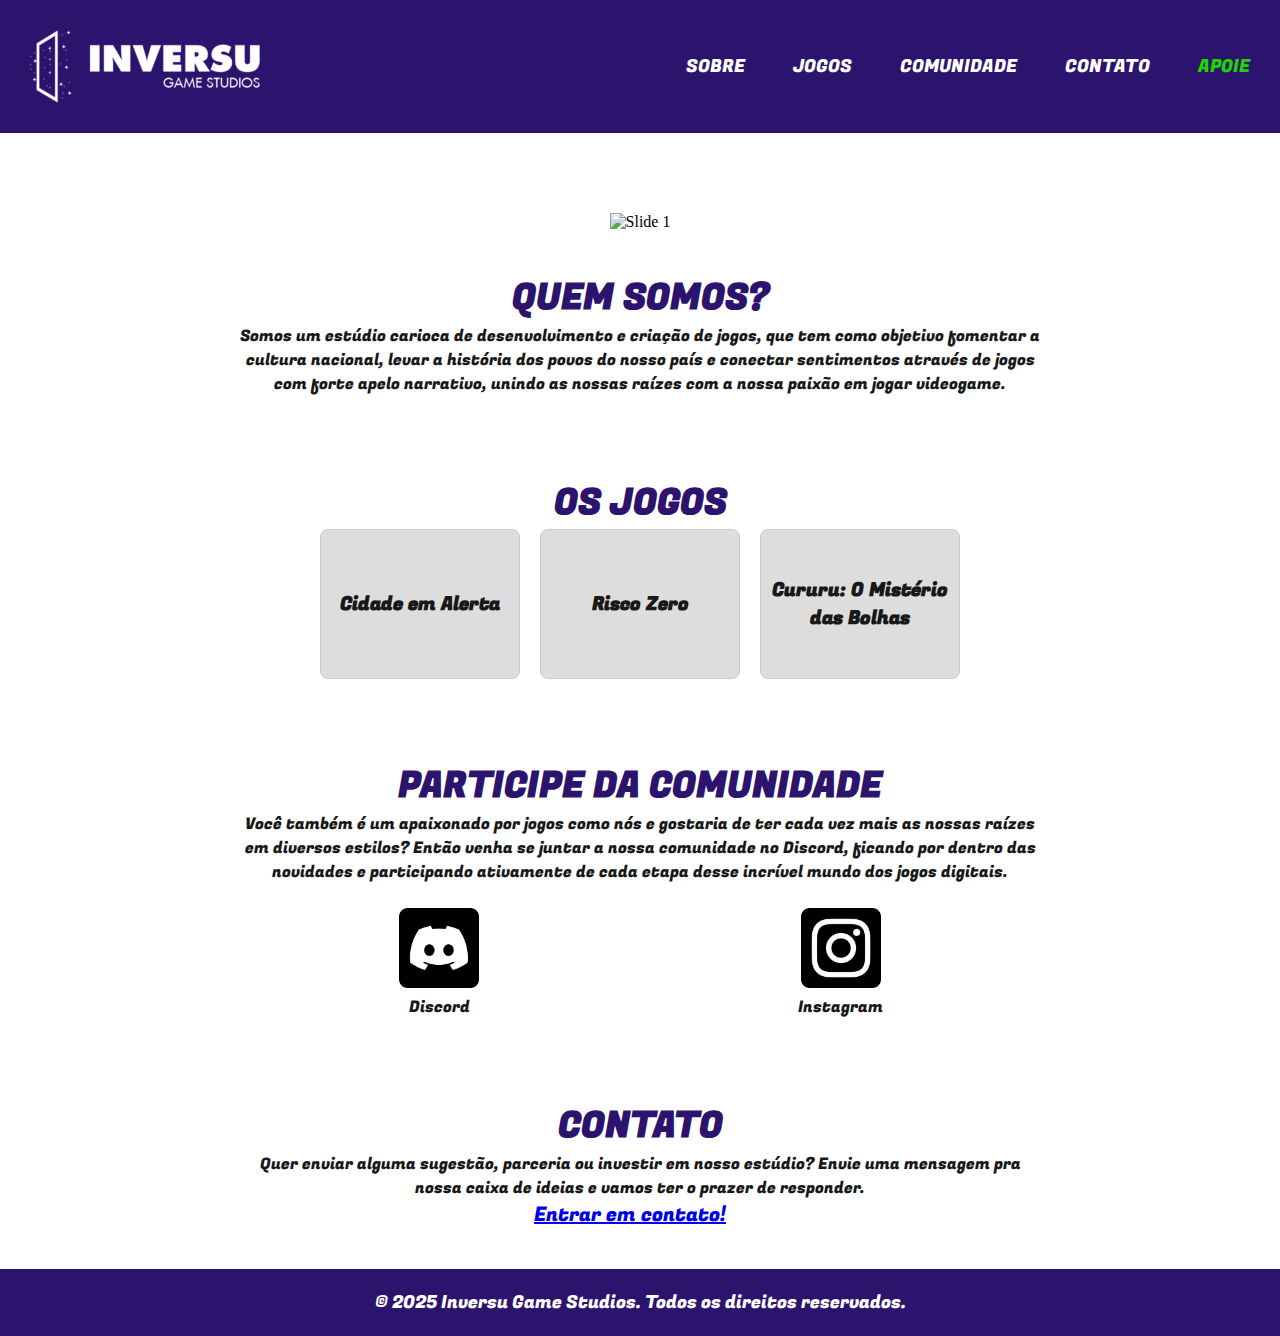
==== main.html @ 65539d63 "Landing page updated. Old index moved to main.html" ====
<!DOCTYPE html>
<html lang="pt-br">
<head>
    <meta charset="UTF-8">
    <meta name="viewport" content="width=device-width, initial-scale=1.0">
    <title>Inversu Game Studios</title>
    <link rel="stylesheet" href="styles.css">
    <link rel="stylesheet" href="https://cdnjs.cloudflare.com/ajax/libs/slick-carousel/1.8.1/slick.min.css">
    <link rel="stylesheet" href="https://cdnjs.cloudflare.com/ajax/libs/slick-carousel/1.8.1/slick-theme.min.css">
    <link rel="preconnect" href="https://fonts.googleapis.com">
    <link rel="preconnect" href="https://fonts.gstatic.com" crossorigin>
    <link href="https://fonts.googleapis.com/css2?family=Fugaz+One&family=Roboto:ital,wght@0,100;0,300;0,400;0,500;0,700;0,900;1,100;1,300;1,400;1,500;1,700;1,900&display=swap" rel="stylesheet">
    <link rel="icon" type="image/x-icon" href="./Images/INVERSU_STUDIO_favicon.png">
</head>
<body>
    <!-- Cabeçalho -->
    <header class="site-header">
        <div class="logo-img">
            <img src="./Images/INVERSU_STUDIO_small.png">
        </div>
        <nav>
            <ul class="white-text-menu">
                <li><a href="#sobre" class="nav-link">SOBRE</a></li>
                <li><a href="#jogos" class="nav-link">JOGOS</a></li>
                <li><a href="#comunidade" class="nav-link">COMUNIDADE</a></li>
                <li><a href="#contato" class="nav-link">CONTATO</a></li>
                <li><a href="https://www.catarse.me/riscozero" class="support-text">APOIE</a></li>
            </ul>
        </nav>
    </header>

    <!-- Carrossel -->

    <!-- Conteúdo principal -->
    <main>

        <div class="carousel"> 
            <div class="carousel-images">
            <img src="./Images/BANNER_1.png" alt="Slide 1">
            <img src="./Images/BANNER_2.png" alt="Slide 2">
            </div>
        </div>

        <!-- Seção SOBRE -->
        <section id="sobre">
            <div class="section-text">
                <h2>QUEM SOMOS?</h2>
            </div>
            <div class="common-text">
                <p>Somos um estúdio carioca de desenvolvimento e criação de jogos, que tem como objetivo fomentar a cultura nacional, levar a história dos povos do nosso país e conectar sentimentos através de jogos com forte apelo narrativo, unindo as nossas raízes com a nossa paixão em jogar videogame.</p>
            </div>
        </section>

        <!-- Seção JOGOS -->
        <section id="jogos">
            <div class="section-text">
                <h2>OS JOGOS</h2>
            </div>
            <div class="games">
                <div class="game-card">
                    <h3>Cidade em Alerta</h3>
                </div>
                <div class="game-card">
                    <h3>Risco Zero</h3>
                </div>
                <div class="game-card">
                    <h3>Cururu: O Mistério das Bolhas</h3>
                </div>
            </div>
        </section>

        <!-- Seção COMUNIDADE -->
        <section id="comunidade">
            <div class="section-text">
                <h2>PARTICIPE DA COMUNIDADE</h2>
            </div>
            <div class="common-text">
                <p>Você também é um apaixonado por jogos como nós e gostaria de ter cada vez mais as nossas raízes em diversos estilos? Então venha se juntar a nossa comunidade no Discord, ficando por dentro das novidades e participando ativamente de cada etapa desse incrível mundo dos jogos digitais.
            </p>
            <div class="row">
                <div class="column">
                  <a href="https://discord.gg/qdgbyFQS" target="_blank"><img src="Images\social\discord.png" alt="Discord Icon"></a>
                  <p>Discord</p> 
                </div>
                <div class="column">
                    <a href="https://www.instagram.com/inversustudio?igsh=MTQ0eHlmcHlidjhmcw==" target="_blank"><img src="Images\social\instagram.png" alt="Instagram Icon"></a>
                    <p>Instagram</p> 
                </div>
              </div>
            </div>
        </section>

        <!-- Seção CONTATO -->
        <section id="contato">
            <div class="section-text">
                <h2>CONTATO</h2>
            </div>    
            <div class="contact-container">
                <div class="common-text">
                    <p>Quer enviar alguma sugestão, parceria ou investir em nosso estúdio? Envie uma mensagem pra nossa caixa de ideias e vamos ter o prazer de responder.</p>
                    <div class="contact-text">
                    <a href="mailto:games@inversustudio.com.br?subject=Contato&body=Olá, gostaria de mais informações!" target="_blank">Entrar em contato!</a>
                    </div>
                </div>
                <br>
            </div>
        </section>
    </main>

    <!-- Rodapé -->
    <footer class="site-footer">
        <div class="white-text">
            <p>© 2025 Inversu Game Studios. Todos os direitos reservados.</p>
        </div>
    </footer>

</body>
</html>
<script src="./JS/carrossel.js"></script>
---- styles.css ----
* {
    margin: 0;
    padding: 0;
    box-sizing: border-box;
}


/* Cabeçalho */


.site-header {
    display: flex;
    justify-content: space-between;
    align-items: center;
    padding: 30px;
    background-color: #2c136d;
    overflow-x: hidden;
}

.logo-img{
    display: flex;
    max-width: 10%;
    max-height: 10%;
}

.section-1{
    background-color: #181818;
}

.section-text{
    font-family: "Fugaz One", serif;
    font-weight: 400;
    font-style: normal;
    font-size: 24px;
    color:#2c136d
}

.support-text{
    font-family: "Fugaz One", serif;
    font-weight: 400;
    font-style: normal;
    font-size: 18px;
    color:#1FD400;
    text-decoration:none;
}

.common-text{
    font-family: "Fugaz One", serif;
    font-weight: 400;
    font-style: normal;
    font-size: 16px;
    max-width: 800px;
    color:#181818;
    margin: 0 auto; /* Centraliza horizontalmente */
    text-align: center; /* Centraliza o texto dentro do container */
}

.white-text{
    font-family: "Fugaz One", serif;
    font-weight: 400;
    font-style: normal;
    font-size: 18px;
    color:#ffffff;
}

.white-text-menu{
    font-family: "Fugaz One", serif;
    font-weight: 400;
    font-style: normal;
    font-size: 18px;
    color:#d6d6d6;
    list-style: none;
    display: flex;
    gap: 48px;
}

.contact-text{
    font-family: "Fugaz One", serif;
    font-weight: 400;
    font-style: normal;
    font-size: 20px;
    color:#2c136d
}


.logo h1 {
    margin: 0;
    font-size: 24px;
}

.logo p {
    margin: 0;
    font-size: 12px;
}

.nav-menu {
    list-style: none;
    display: flex;
    gap: 15px;
    margin: 0;
    padding: 0;
}

.nav-link {
    text-decoration: none;
    color: white;
    font-size: 18px;
}

/* Carrossel */
.carousel {
    margin-top: 80px;
    display: flex;
    justify-content: center;
    align-items: center;
}

.carousel-item {
    width: 200px;
    height: 300px;
    margin: 0 10px;
    position: relative;
    overflow: hidden;
}

.carousel-item img {
    width: 100%;
    height: 100%;
    object-fit: cover;
    border-radius: 10px;
    opacity: 0.6;
    transition: opacity 0.3s ease, transform 0.3s ease;
}

.slick-center img {
    opacity: 1;
    transform: scale(1.1);
}

/* Seções */
section {
    padding: 40px 20px;
    text-align: center;
}

.about-content, .games {
    display: flex;
    justify-content: center;
    gap: 20px;
}

.about-card, .game-card {
    width: 200px;
    height: 150px;
    background: #ddd;
    display: flex;
    list-style: none;
    align-items: center;
    justify-content: center;
    border: 1px solid #ccc;
    border-radius: 8px;
    font-family: "Fugaz One", serif;
    font-style: normal;
    font-size: 16px;
    color:#181818
}

/* Rodapé */
.site-footer {
    text-align: center;
    background-color: #2c136d;
    color: white;
    padding: 20px;
}

/* Formulário de Contato */
#contato .contact-container {
    display: flex;
    justify-content: space-around;
    align-items: flex-start;
    max-width: 800px;
    margin: 0 auto;
}

.contact-text {
    flex: 1;
    padding-right: 20px;
}

.contact-form input, .contact-form textarea {
    width: 100%;
    padding: 10px;
    margin-bottom: 10px;
    border: 1px solid #ccc;
    border-radius: 5px;
}

.contact-form button {
    padding: 10px 20px;
    background-color: #2c136d;
    color: white;
    border: none;
    border-radius: 5px;
    cursor: pointer;
}


.row {
    display: flex; /* Alinha as colunas lado a lado */
    justify-content: center; /* Centraliza as imagens horizontalmente */
    align-items: center; /* Alinha as imagens verticalmente */
    padding-top: 3%;
    gap: 3px;
}

.column {
    text-align: center; /* Centraliza o conteúdo das colunas */
}

.column img {
    width: 20%; /* Ajuste o tamanho das imagens */
}



/* Suavização de rolagem */
html {
    scroll-behavior: smooth;
}

/* LANDING PAGE */

.landing-container {
    position: relative; /* Garante que os elementos internos sigam sua posição */
    width: 100vw;
    height: 100vh;
    overflow: hidden; /* Evita rolagem extra */
}

.landing-img {
    width: 100%;
    height: 100%;
    object-fit: cover; /* Mantém a proporção e cobre toda a tela */
    display: block;
}

.landing-button {
    position: absolute;
    text-align: left;
    padding: 20px;
    background: #1FD400;
    border: none;
    cursor: pointer;
    border-radius: 15%;
    margin-top: 40px;
    text-decoration:none;
}

.landing-img2 {
    position: absolute;
    top: 30%;
    left: 38%;
    transform: translate(-50%, -50%); 
    text-align: left; 
    padding: 20px;
    border-radius: 10px;
    font-family: "Fugaz One", serif;
    font-weight: 400;
    font-style: normal;
    font-size: 28px;
    color:#ffffff;
    margin-top: 40px;
}


.landing-text {
    position: absolute;
    top: 30%;
    left: 38%;
    transform: translate(-50%, -50%); 
    text-align: left; 
    padding: 20px;
    border-radius: 10px;
    font-family: "Fugaz One", serif;
    font-weight: 400;
    font-style: normal;
    font-size: 28px;
    color:#ffffff;
    margin-top: 40px;
}
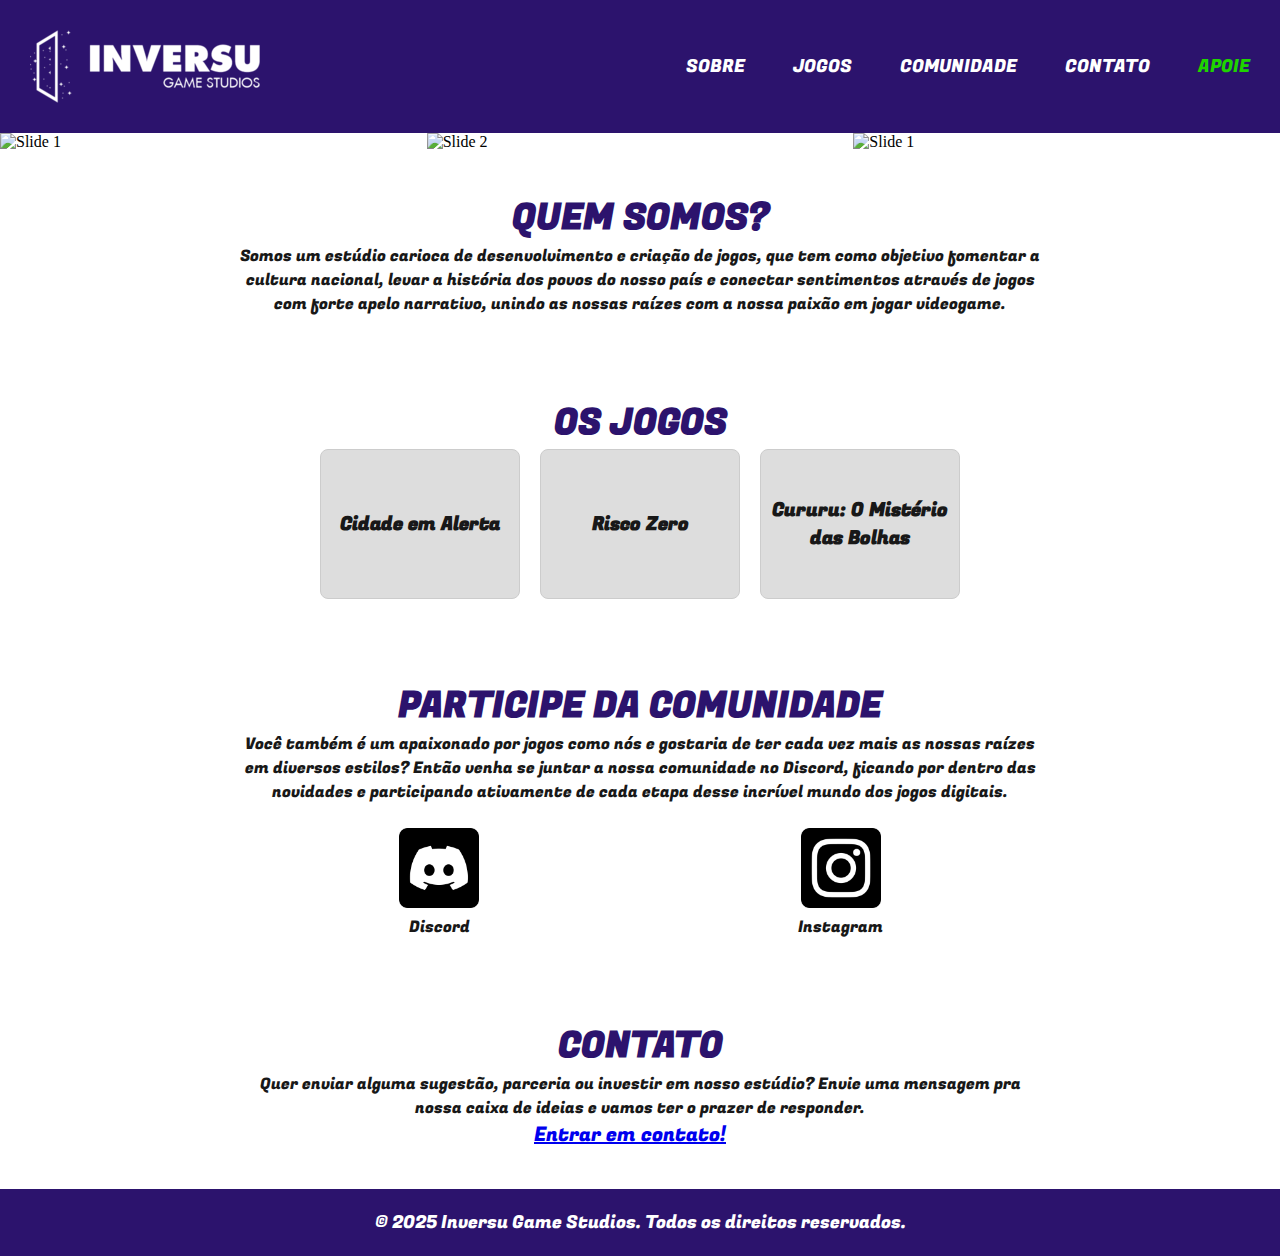
==== commit 3f8a4aa1: "Carousel remade. Animation added." ====
--- a/main.html
+++ b/main.html
@@ -33,14 +33,17 @@
 
     <!-- Conteúdo principal -->
     <main>
+        
 
-        <div class="carousel"> 
+        <div class="carousel">
             <div class="carousel-images">
-            <img src="./Images/BANNER_1.png" alt="Slide 1">
-            <img src="./Images/BANNER_2.png" alt="Slide 2">
+              <img src="./Images/BANNER_1.png" alt="Slide 1">
+              <img src="./Images/BANNER_2.png" alt="Slide 2">
+              <img src="./Images/BANNER_1.png" alt="Slide 1">
             </div>
-        </div>
-
+          </div>
+          
+          
         <!-- Seção SOBRE -->
         <section id="sobre">
             <div class="section-text">
--- a/styles.css
+++ b/styles.css
@@ -109,28 +109,23 @@
 
 /* Carrossel */
 .carousel {
-    margin-top: 80px;
-    display: flex;
-    justify-content: center;
-    align-items: center;
-}
-
-.carousel-item {
-    width: 200px;
-    height: 300px;
-    margin: 0 10px;
     position: relative;
-    overflow: hidden;
-}
-
-.carousel-item img {
+    width: 100%; 
+    overflow: hidden; 
+  }
+  
+  .carousel-images {
+    display: flex;
+    transition: transform 1s ease-in-out; 
+  }
+  
+  .carousel-images img {
     width: 100%;
     height: 100%;
     object-fit: cover;
-    border-radius: 10px;
-    opacity: 0.6;
-    transition: opacity 0.3s ease, transform 0.3s ease;
-}
+    object-position: left; 
+  }
+  
 
 .slick-center img {
     opacity: 1;
